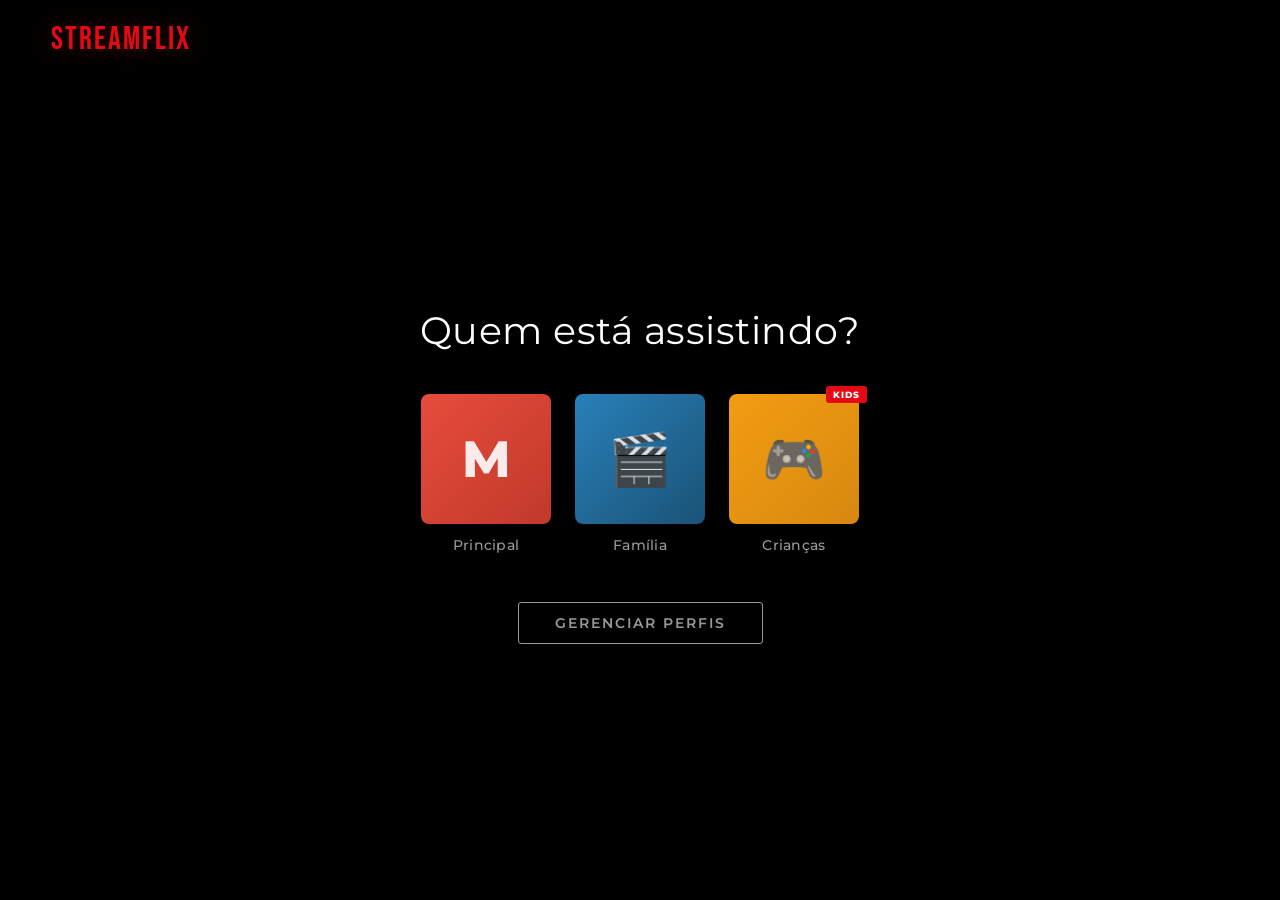
==== index.html @ d0df18c9 "Add files via upload" ====
<!DOCTYPE html>
<html lang="pt-BR">
<head>
  <meta charset="UTF-8"/>
  <meta name="viewport" content="width=device-width, initial-scale=1.0"/>
  <title>Streamflix — Perfis</title>
  <link href="https://fonts.googleapis.com/css2?family=Bebas+Neue&family=Montserrat:wght@300;400;500;600;700;800&display=swap" rel="stylesheet"/>
  <style>
    :root {
      --red: #E50914;
      --red-dark: #b0060f;
      --black: #000;
      --dark: #141414;
      --card: #1f1f1f;
      --border: #404040;
      --text: #fff;
      --muted: #999;
      --font-display: 'Bebas Neue', sans-serif;
      --font-body: 'Montserrat', sans-serif;
      --t: 0.22s ease;
    }
    *, *::before, *::after { box-sizing: border-box; margin: 0; padding: 0; }
    html { height: 100%; }
    body {
      min-height: 100%; background: var(--black); color: var(--text);
      font-family: var(--font-body); display: flex; flex-direction: column; align-items: stretch;
    }

    /* NAVBAR */
    .navbar {
      padding: 20px 4%;
      background: linear-gradient(to bottom, rgba(0,0,0,0.9), transparent);
      position: fixed; top: 0; left: 0; right: 0; z-index: 50;
      display: flex; align-items: center; justify-content: space-between;
    }
    .logo { font-family: var(--font-display); font-size: 2rem; letter-spacing: 2px; color: var(--red); text-shadow: 0 0 30px rgba(229,9,20,0.4); }
    .back-btn {
      background: none; border: 1px solid #555; color: var(--muted);
      font-family: var(--font-body); font-size: 13px; font-weight: 600;
      padding: 8px 18px; border-radius: 3px; cursor: pointer; letter-spacing: 0.5px;
      display: flex; align-items: center; gap: 6px; transition: all 0.2s;
    }
    .back-btn:hover { border-color: #fff; color: #fff; }
    .back-btn svg { width: 14px; height: 14px; }

    /* SCREENS */
    .screen {
      flex: 1; display: flex; flex-direction: column;
      align-items: center; justify-content: center;
      padding: 110px 20px 60px; min-height: 100vh;
      animation: fadeIn 0.3s ease both;
    }
    .screen.hidden { display: none; }
    @keyframes fadeIn { from { opacity:0; transform:translateY(10px); } to { opacity:1; transform:translateY(0); } }

    .screen-title { font-size: clamp(1.6rem, 4vw, 2.4rem); font-weight: 400; letter-spacing: 0.5px; color: var(--text); margin-bottom: 40px; text-align: center; }
    .screen-sub { font-size: 15px; color: var(--muted); margin-top: -28px; margin-bottom: 36px; text-align: center; }

    /* PROFILES GRID */
    .profiles-grid { display: flex; flex-wrap: wrap; gap: 24px; justify-content: center; margin-bottom: 48px; }

    .profile-btn {
      display: flex; flex-direction: column; align-items: center; gap: 12px;
      background: none; border: none; cursor: pointer; position: relative;
      padding: 0; font-family: var(--font-body);
    }
    .avatar-wrap { position: relative; width: 130px; height: 130px; }
    .avatar {
      width: 130px; height: 130px; border-radius: 8px;
      display: flex; align-items: center; justify-content: center;
      font-size: 3.2rem; font-weight: 800; color: rgba(255,255,255,0.9);
      transition: transform var(--t), filter var(--t); position: relative; overflow: hidden; user-select: none;
    }
    .avatar span { transition: transform var(--t); pointer-events: none; }
    .avatar svg { width: 52px; height: 52px; color: rgba(255,255,255,0.7); }

    .avatar-ring { position: absolute; inset: -3px; border-radius: 10px; border: 3px solid transparent; transition: border-color var(--t); pointer-events: none; }
    .profile-btn:hover .avatar-ring { border-color: var(--text); }
    .profile-btn:hover .avatar { transform: scale(1.05); border-radius: 4px; }

    .profile-name { font-size: 14px; font-weight: 500; color: var(--muted); letter-spacing: 0.3px; transition: color var(--t); text-align: center; }
    .profile-btn:hover .profile-name { color: var(--text); }

    .kids-badge { position: absolute; top: -8px; right: -8px; background: var(--red); color: #fff; font-size: 9px; font-weight: 800; letter-spacing: 1px; padding: 3px 7px; border-radius: 3px; z-index: 2; }

    .add-avatar { background: transparent !important; border: 3px solid var(--border) !important; }
    .add-avatar svg { width: 42px; height: 42px; color: var(--border); transition: color var(--t); }
    .add-btn:hover .add-avatar { background: rgba(255,255,255,0.05) !important; border-color: #aaa !important; }
    .add-btn:hover .add-avatar svg { color: #ccc; }

    /* EDIT OVERLAY (manage mode) */
    .editable .avatar-wrap { cursor: pointer; }
    .edit-overlay { position: absolute; inset: 0; background: rgba(0,0,0,0.65); border-radius: 8px; display: flex; align-items: center; justify-content: center; opacity: 0; transition: opacity var(--t); }
    .edit-overlay svg { width: 34px; height: 34px; color: #fff; }
    .editable:hover .edit-overlay { opacity: 1; }
    .editable:hover .avatar { transform: none; border-radius: 8px; }

    /* MANAGE BTN */
    .btn-manage { background: none; border: 1px solid var(--muted); color: var(--muted); font-family: var(--font-body); font-size: 14px; font-weight: 600; padding: 11px 36px; letter-spacing: 2px; text-transform: uppercase; cursor: pointer; border-radius: 3px; transition: all var(--t); }
    .btn-manage:hover { border-color: var(--text); color: var(--text); background: rgba(255,255,255,0.05); }

    /* EDIT LAYOUT */
    .edit-layout { display: flex; gap: 48px; align-items: flex-start; max-width: 780px; width: 100%; padding: 0 4%; }
    .edit-layout.centered { align-items: center; }

    .edit-avatar-col { display: flex; flex-direction: column; align-items: center; gap: 20px; flex-shrink: 0; }
    .edit-avatar-wrap-lg { display: flex; flex-direction: column; align-items: center; gap: 10px; }
    .edit-avatar-wrap-lg .avatar { width: 130px; height: 130px; border-radius: 10px; font-size: 3.2rem; }
    .new-avatar { background: #2a2a2a !important; border: 3px dashed #555 !important; }

    .change-avatar-btn { background: none; border: 1px solid var(--border); color: var(--muted); font-family: var(--font-body); font-size: 12px; padding: 6px 16px; cursor: pointer; border-radius: 3px; transition: all var(--t); letter-spacing: 0.5px; }
    .change-avatar-btn:hover { border-color: #aaa; color: #fff; }

    /* AVATAR PICKER */
    .avatar-picker { width: 100%; }
    .picker-label { font-size: 12px; color: var(--muted); margin-bottom: 10px; letter-spacing: 0.5px; text-align: center; }
    .avatar-options { display: grid; grid-template-columns: repeat(3, 1fr); gap: 8px; max-width: 200px; margin: 0 auto; }
    .av-opt { width: 56px; height: 56px; border-radius: 6px; border: 3px solid transparent; cursor: pointer; display: flex; align-items: center; justify-content: center; font-size: 1.5rem; transition: transform var(--t), border-color var(--t); }
    .av-opt:hover { transform: scale(1.1); }
    .av-opt.active { border-color: var(--text); transform: scale(1.08); }

    /* FORM */
    .edit-form-col { flex: 1; display: flex; flex-direction: column; gap: 20px; min-width: 260px; }
    .form-group { display: flex; flex-direction: column; gap: 7px; }
    .form-group label { font-size: 13px; font-weight: 600; color: var(--muted); letter-spacing: 0.3px; }
    .form-input { background: #333; border: 1px solid var(--border); color: var(--text); font-family: var(--font-body); font-size: 15px; padding: 11px 14px; border-radius: 3px; outline: none; transition: border-color var(--t); width: 100%; }
    .form-input:focus { border-color: #aaa; }
    .form-select { cursor: pointer; }
    .form-select option { background: #1f1f1f; }
    .form-hint { font-size: 12px; color: #666; margin-top: 2px; }

    /* TOGGLE */
    .toggle-group { flex-direction: row; align-items: center; justify-content: space-between; background: #1f1f1f; border: 1px solid var(--border); border-radius: 4px; padding: 14px 16px; }
    .toggle { width: 48px; height: 26px; border-radius: 13px; background: #555; border: none; cursor: pointer; position: relative; flex-shrink: 0; transition: background 0.3s; }
    .toggle.on { background: var(--red); }
    .toggle-knob { position: absolute; top: 3px; left: 3px; width: 20px; height: 20px; background: #fff; border-radius: 50%; transition: left 0.25s ease; box-shadow: 0 1px 4px rgba(0,0,0,0.4); }
    .toggle.on .toggle-knob { left: 25px; }

    /* FORM ACTIONS */
    .form-actions { display: flex; flex-wrap: wrap; gap: 10px; padding-top: 8px; }
    .btn-save { background: var(--text); color: var(--black); border: none; font-family: var(--font-body); font-size: 14px; font-weight: 700; padding: 12px 28px; border-radius: 3px; cursor: pointer; letter-spacing: 0.5px; transition: all var(--t); }
    .btn-save:hover { background: #ddd; }
    .btn-cancel { background: none; border: 1px solid var(--border); color: var(--muted); font-family: var(--font-body); font-size: 14px; font-weight: 600; padding: 12px 24px; border-radius: 3px; cursor: pointer; transition: all var(--t); }
    .btn-cancel:hover { border-color: #aaa; color: var(--text); }
    .btn-delete { background: none; border: 1px solid #c0392b; color: #e74c3c; font-family: var(--font-body); font-size: 13px; font-weight: 600; padding: 12px 20px; border-radius: 3px; cursor: pointer; transition: all var(--t); margin-left: auto; }
    .btn-delete:hover { background: rgba(231,76,60,0.1); }

    /* TOAST */
    .toast { position: fixed; bottom: 32px; left: 50%; transform: translateX(-50%) translateY(20px); background: #222; border: 1px solid #444; color: #fff; font-size: 14px; font-weight: 500; padding: 14px 28px; border-radius: 6px; box-shadow: 0 8px 30px rgba(0,0,0,0.6); opacity: 0; pointer-events: none; transition: opacity 0.3s ease, transform 0.3s ease; z-index: 100; white-space: nowrap; }
    .toast.show { opacity: 1; transform: translateX(-50%) translateY(0); }

    @media (max-width: 680px) {
      .edit-layout { flex-direction: column; align-items: center; gap: 30px; }
      .edit-form-col { width: 100%; max-width: 400px; }
      .avatar-wrap, .avatar { width: 100px; height: 100px; }
      .profiles-grid { gap: 14px; }
      .form-actions { justify-content: center; }
      .btn-delete { margin-left: 0; }
    }
    @media (max-width: 420px) {
      .avatar-wrap, .avatar { width: 80px; height: 80px; }
      .avatar { font-size: 2.2rem; }
      .profile-name { font-size: 12px; }
    }
  </style>
</head>
<body>

<nav class="navbar">
  <div class="logo">STREAMFLIX</div>
  <button class="back-btn" id="navBackBtn" onclick="window.location.href='catalogo.html'" style="display:none">
    <svg viewBox="0 0 24 24" fill="none" stroke="currentColor" stroke-width="2"><polyline points="15,18 9,12 15,6"/></svg>
    Voltar ao catálogo
  </button>
</nav>

<!-- TELA 1: QUEM ESTÁ ASSISTINDO -->
<main class="screen" id="screen-who">
  <h1 class="screen-title">Quem está assistindo?</h1>
  <div class="profiles-grid" id="grid-who"></div>
  <button class="btn-manage" id="btn-manage">Gerenciar perfis</button>
</main>

<!-- TELA 2: GERENCIAR PERFIS -->
<main class="screen hidden" id="screen-manage">
  <h1 class="screen-title">Gerenciar perfis</h1>
  <div class="profiles-grid" id="grid-manage"></div>
  <button class="btn-manage" id="btn-back-who">← Quem está assistindo?</button>
</main>

<!-- TELA 3: EDITAR PERFIL -->
<main class="screen hidden" id="screen-edit">
  <h1 class="screen-title">Editar perfil</h1>
  <div class="edit-layout">
    <div class="edit-avatar-col">
      <div class="edit-avatar-wrap-lg">
        <div class="avatar" id="editAvatar" style="width:130px;height:130px;border-radius:10px;font-size:3.2rem"><span>M</span></div>
        <button class="change-avatar-btn" id="togglePickerEdit">Alterar ícone</button>
      </div>
      <div class="avatar-picker" id="pickerEdit">
        <p class="picker-label">Escolha um ícone</p>
        <div class="avatar-options" id="editAvatarOptions"></div>
      </div>
    </div>
    <div class="edit-form-col">
      <div class="form-group">
        <label>Nome</label>
        <input type="text" class="form-input" id="editName" maxlength="50"/>
      </div>
      <div class="form-group">
        <label>Idioma</label>
        <select class="form-input form-select" id="editLanguage">
          <option>Português</option><option>English</option><option>Español</option>
        </select>
      </div>
      <div class="form-group">
        <label>Classificação máxima</label>
        <select class="form-input form-select" id="editRating">
          <option>Todas</option><option>18+</option><option>16+</option><option>14+</option><option>12+</option><option>L — Livre</option>
        </select>
      </div>
      <div class="form-group toggle-group">
        <div><label>Perfil infantil</label><p class="form-hint">Acesso restrito a conteúdo infantil</p></div>
        <button class="toggle" id="kidsToggle"><span class="toggle-knob"></span></button>
      </div>
      <div class="form-actions">
        <button class="btn-save" id="btn-save-edit">Salvar</button>
        <button class="btn-cancel" id="btn-cancel-edit">Cancelar</button>
        <button class="btn-delete" id="btn-delete-edit">Excluir perfil</button>
      </div>
    </div>
  </div>
</main>

<!-- TELA 4: CRIAR PERFIL -->
<main class="screen hidden" id="screen-create">
  <h1 class="screen-title">Adicionar perfil</h1>
  <p class="screen-sub">Adicione um perfil para outra pessoa que usa sua conta.</p>
  <div class="edit-layout centered">
    <div class="edit-avatar-col">
      <div class="edit-avatar-wrap-lg">
        <div class="avatar new-avatar" id="newAvatar" style="width:130px;height:130px;border-radius:10px">
          <svg viewBox="0 0 24 24" fill="none" stroke="currentColor" stroke-width="1.5"><path d="M20 21v-2a4 4 0 00-4-4H8a4 4 0 00-4 4v2"/><circle cx="12" cy="7" r="4"/></svg>
        </div>
        <button class="change-avatar-btn" id="togglePickerCreate">Escolher ícone</button>
      </div>
      <div class="avatar-picker" id="pickerCreate">
        <p class="picker-label">Escolha um ícone</p>
        <div class="avatar-options" id="createAvatarOptions"></div>
      </div>
    </div>
    <div class="edit-form-col">
      <div class="form-group">
        <label>Nome</label>
        <input type="text" class="form-input" id="newName" placeholder="Nome do perfil" maxlength="50"/>
      </div>
      <div class="form-group toggle-group">
        <div><label>Perfil infantil</label><p class="form-hint">Acesso restrito a conteúdo infantil</p></div>
        <button class="toggle" id="kidsToggleCreate"><span class="toggle-knob"></span></button>
      </div>
      <div class="form-actions">
        <button class="btn-save" id="btn-save-create">Continuar</button>
        <button class="btn-cancel" id="btn-cancel-create">Cancelar</button>
      </div>
    </div>
  </div>
</main>

<div class="toast" id="toast"></div>

<script>
/* ============================
   AVATAR OPTIONS
============================ */
const AVATARS = [
  { icon:'M',  bg:['#e74c3c','#c0392b'] },
  { icon:'🎬', bg:['#9b59b6','#7d3c98'] },
  { icon:'🎵', bg:['#1abc9c','#16a085'] },
  { icon:'🍿', bg:['#e67e22','#ca6f1e'] },
  { icon:'⚽', bg:['#2980b9','#1a5276'] },
  { icon:'🎮', bg:['#c0392b','#922b21'] },
  { icon:'😊', bg:['#f39c12','#d68910'] },
  { icon:'🌙', bg:['#8e44ad','#6c3483'] },
  { icon:'🦁', bg:['#d35400','#a04000'] },
];

function buildPicker(containerId, onSelect) {
  const container = document.getElementById(containerId);
  container.innerHTML = '';
  AVATARS.forEach((av, i) => {
    const btn = document.createElement('button');
    btn.className = 'av-opt';
    btn.dataset.index = i;
    btn.style.background = `linear-gradient(135deg,${av.bg[0]},${av.bg[1]})`;
    btn.innerHTML = `<span>${av.icon}</span>`;
    btn.addEventListener('click', () => {
      container.querySelectorAll('.av-opt').forEach(b => b.classList.remove('active'));
      btn.classList.add('active');
      onSelect(av);
    });
    container.appendChild(btn);
  });
}

/* ============================
   STATE
============================ */
// Compatível com o formato salvo pelo catalogo.html:
// cada perfil tem { id, name, icon, bg:[cor1,cor2], kids }
function loadProfiles() {
  const raw = localStorage.getItem('sf_profiles');
  if (raw) {
    const parsed = JSON.parse(raw);
    // Migrar formato antigo (sem id) se necessário
    return parsed.map((p, i) => ({
      id:   p.id   || ('p' + (Date.now() + i)),
      name: p.name || 'Perfil',
      icon: p.icon || (p.name ? p.name[0].toUpperCase() : 'P'),
      bg:   p.bg   || ['#e74c3c','#c0392b'],
      kids: p.kids || false,
    }));
  }
  return [
    { id:'p1', name:'Principal', icon:'M',  bg:['#e74c3c','#c0392b'], kids:false },
    { id:'p2', name:'Família',   icon:'🎬', bg:['#2980b9','#1a5276'], kids:false },
    { id:'p3', name:'Crianças',  icon:'🎮', bg:['#f39c12','#d68910'], kids:true  },
  ];
}

function saveProfiles(list) { localStorage.setItem('sf_profiles', JSON.stringify(list)); }

function getActiveProfileId() { return localStorage.getItem('sf_activeProfileId'); }
function setActiveProfileId(id) { localStorage.setItem('sf_activeProfileId', id); }

let profiles = loadProfiles();
let editingId = null;
let newProfileDraft = { icon:'😊', bg:['#f39c12','#d68910'], kids:false };

/* ============================
   SCREEN NAV
============================ */
function showScreen(id) {
  document.querySelectorAll('.screen').forEach(s => s.classList.add('hidden'));
  const el = document.getElementById(id);
  el.classList.remove('hidden');

  // Mostra botão de voltar ao catálogo em qualquer tela que não seja "quem está assistindo?"
  document.getElementById('navBackBtn').style.display = (id === 'screen-who') ? 'none' : 'flex';

  if (id === 'screen-manage') renderManageProfiles();
  if (id === 'screen-who')    renderWhoProfiles();
}

function showToast(msg) {
  const t = document.getElementById('toast');
  t.textContent = msg; t.classList.add('show');
  setTimeout(() => t.classList.remove('show'), 2500);
}

/* ============================
   HELPERS
============================ */
function avatarBg(p) { return `linear-gradient(135deg,${p.bg[0]},${p.bg[1]})`; }

/* ============================
   TELA 1 — QUEM ESTÁ ASSISTINDO
============================ */
function renderWhoProfiles() {
  const grid = document.getElementById('grid-who');
  grid.innerHTML = '';
  profiles.forEach(p => {
    const btn = document.createElement('button');
    btn.className = 'profile-btn';
    btn.innerHTML = `
      <div class="avatar-wrap">
        <div class="avatar" style="background:${avatarBg(p)};width:130px;height:130px;border-radius:8px">
          <span>${p.icon}</span>
        </div>
        <div class="avatar-ring"></div>
        ${p.kids ? '<span class="kids-badge">KIDS</span>' : ''}
      </div>
      <span class="profile-name">${p.name}</span>`;
    btn.addEventListener('click', () => {
      setActiveProfileId(p.id);
      window.location.href = 'catalogo.html';
    });
    grid.appendChild(btn);
  });
}

/* ============================
   TELA 2 — GERENCIAR PERFIS
============================ */
function renderManageProfiles() {
  const grid = document.getElementById('grid-manage');
  grid.innerHTML = '';
  profiles.forEach(p => {
    const btn = document.createElement('button');
    btn.className = 'profile-btn editable';
    btn.innerHTML = `
      <div class="avatar-wrap">
        <div class="avatar" style="background:${avatarBg(p)};width:130px;height:130px;border-radius:8px">
          <span>${p.icon}</span>
        </div>
        <div class="avatar-ring"></div>
        <div class="edit-overlay">
          <svg viewBox="0 0 24 24" fill="none" stroke="currentColor" stroke-width="2"><path d="M11 4H4a2 2 0 00-2 2v14a2 2 0 002 2h14a2 2 0 002-2v-7"/><path d="M18.5 2.5a2.121 2.121 0 013 3L12 15l-4 1 1-4 9.5-9.5z"/></svg>
        </div>
        ${p.kids ? '<span class="kids-badge">KIDS</span>' : ''}
      </div>
      <span class="profile-name">${p.name}</span>`;
    btn.addEventListener('click', () => openEditScreen(p.id));
    grid.appendChild(btn);
  });

  // Botão Adicionar
  if (profiles.length < 5) {
    const addBtn = document.createElement('button');
    addBtn.className = 'profile-btn add-btn';
    addBtn.innerHTML = `
      <div class="avatar-wrap">
        <div class="avatar add-avatar" style="width:130px;height:130px;border-radius:8px">
          <svg viewBox="0 0 24 24" fill="none" stroke="currentColor" stroke-width="2"><line x1="12" y1="5" x2="12" y2="19"/><line x1="5" y1="12" x2="19" y2="12"/></svg>
        </div>
        <div class="avatar-ring"></div>
      </div>
      <span class="profile-name">Adicionar perfil</span>`;
    addBtn.addEventListener('click', openCreateScreen);
    grid.appendChild(addBtn);
  }
}

/* ============================
   TELA 3 — EDITAR PERFIL
============================ */
function openEditScreen(profileId) {
  editingId = profileId;
  const p = profiles.find(x => x.id === profileId);
  if (!p) return;

  const av = document.getElementById('editAvatar');
  av.style.background = avatarBg(p);
  av.innerHTML = `<span>${p.icon}</span>`;
  document.getElementById('editName').value = p.name;
  document.getElementById('kidsToggle').classList.toggle('on', p.kids);
  document.getElementById('editAvatarOptions').querySelectorAll('.av-opt').forEach(b => b.classList.remove('active'));
  showScreen('screen-edit');
}

buildPicker('editAvatarOptions', (av) => {
  const el = document.getElementById('editAvatar');
  el.innerHTML = `<span>${av.icon}</span>`;
  el.style.background = `linear-gradient(135deg,${av.bg[0]},${av.bg[1]})`;
  const idx = profiles.findIndex(p => p.id === editingId);
  if (idx >= 0) { profiles[idx].icon = av.icon; profiles[idx].bg = av.bg; }
});

document.getElementById('kidsToggle').addEventListener('click', function() { this.classList.toggle('on'); });

document.getElementById('btn-save-edit').addEventListener('click', () => {
  const name = document.getElementById('editName').value.trim();
  if (!name) { showToast('Digite um nome'); return; }
  const idx = profiles.findIndex(p => p.id === editingId);
  if (idx < 0) return;
  profiles[idx].name = name;
  profiles[idx].kids = document.getElementById('kidsToggle').classList.contains('on');
  saveProfiles(profiles);
  showToast('Perfil atualizado!');
  showScreen('screen-manage');
});

document.getElementById('btn-delete-edit').addEventListener('click', () => {
  if (profiles.length <= 1) { showToast('É necessário pelo menos um perfil'); return; }
  const idx = profiles.findIndex(p => p.id === editingId);
  if (idx < 0) return;
  const name = profiles[idx].name;
  // Se era o perfil ativo, remover
  if (getActiveProfileId() === editingId) setActiveProfileId(null);
  profiles.splice(idx, 1);
  editingId = null;
  saveProfiles(profiles);
  showToast(`Perfil "${name}" excluído`);
  showScreen('screen-manage');
});

document.getElementById('btn-cancel-edit').addEventListener('click', () => showScreen('screen-manage'));

/* ============================
   TELA 4 — CRIAR PERFIL
============================ */
function openCreateScreen() {
  newProfileDraft = { icon:'😊', bg:['#f39c12','#d68910'], kids:false };
  document.getElementById('newName').value = '';
  const prev = document.getElementById('newAvatar');
  prev.innerHTML = `<svg viewBox="0 0 24 24" fill="none" stroke="currentColor" stroke-width="1.5"><path d="M20 21v-2a4 4 0 00-4-4H8a4 4 0 00-4 4v2"/><circle cx="12" cy="7" r="4"/></svg>`;
  prev.style.background = '';
  prev.className = 'avatar new-avatar';
  prev.style.width='130px'; prev.style.height='130px'; prev.style.borderRadius='10px';
  document.getElementById('kidsToggleCreate').classList.remove('on');
  document.getElementById('createAvatarOptions').querySelectorAll('.av-opt').forEach(b => b.classList.remove('active'));
  showScreen('screen-create');
}

buildPicker('createAvatarOptions', (av) => {
  newProfileDraft.icon = av.icon;
  newProfileDraft.bg   = av.bg;
  const prev = document.getElementById('newAvatar');
  prev.innerHTML = `<span>${av.icon}</span>`;
  prev.style.background = `linear-gradient(135deg,${av.bg[0]},${av.bg[1]})`;
  prev.classList.remove('new-avatar');
});

document.getElementById('kidsToggleCreate').addEventListener('click', function() {
  this.classList.toggle('on');
  newProfileDraft.kids = this.classList.contains('on');
});

document.getElementById('btn-save-create').addEventListener('click', () => {
  const name = document.getElementById('newName').value.trim();
  if (!name) { showToast('Digite um nome'); return; }
  const newP = { id:'p'+Date.now(), name, icon:newProfileDraft.icon, bg:newProfileDraft.bg, kids:newProfileDraft.kids };
  profiles.push(newP);
  saveProfiles(profiles);
  showToast(`Perfil "${name}" criado!`);
  showScreen('screen-manage');
});

document.getElementById('btn-save-create').addEventListener('click', () => {}, { once:false });
document.getElementById('btn-cancel-create').addEventListener('click', () => showScreen('screen-manage'));

/* ============================
   NAV BUTTONS
============================ */
document.getElementById('btn-manage').addEventListener('click', () => showScreen('screen-manage'));
document.getElementById('btn-back-who').addEventListener('click', () => showScreen('screen-who'));

/* ============================
   INIT — verifica query string
   ?manage=true → abre gerenciar
============================ */
(function init() {
  // Garante que perfis estejam salvos com IDs corretos
  saveProfiles(profiles);

  const params = new URLSearchParams(window.location.search);
  if (params.get('manage') === 'true') {
    showScreen('screen-manage');
  } else {
    showScreen('screen-who');
  }
})();
</script>
</body>
</html>
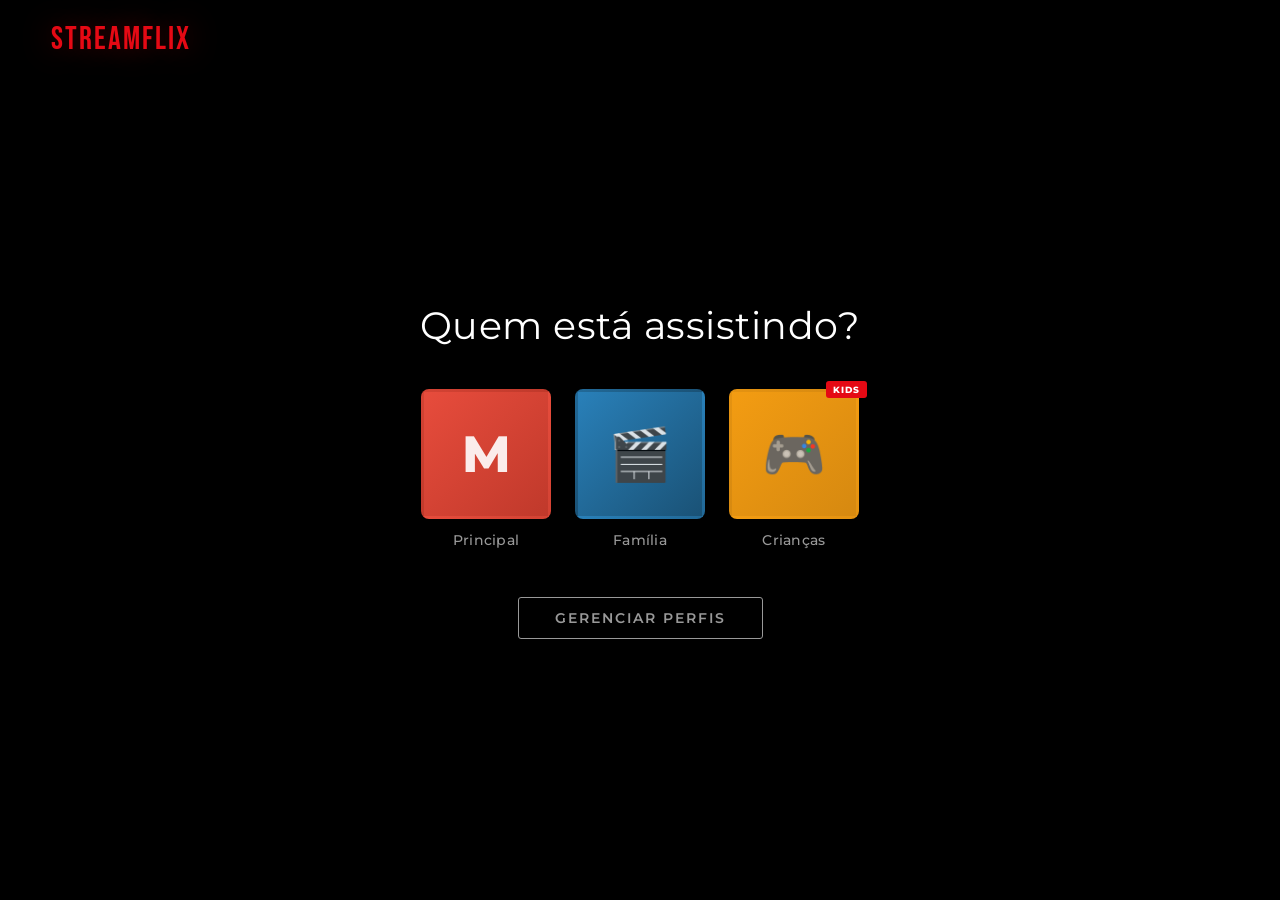
==== commit cc55c721: "Refactor styles by linking to profiles.css Removed inline CSS styles and linked to an external style" ====
--- a/index.html
+++ b/index.html
@@ -5,164 +5,7 @@
   <meta name="viewport" content="width=device-width, initial-scale=1.0"/>
   <title>Streamflix — Perfis</title>
   <link href="https://fonts.googleapis.com/css2?family=Bebas+Neue&family=Montserrat:wght@300;400;500;600;700;800&display=swap" rel="stylesheet"/>
-  <style>
-    :root {
-      --red: #E50914;
-      --red-dark: #b0060f;
-      --black: #000;
-      --dark: #141414;
-      --card: #1f1f1f;
-      --border: #404040;
-      --text: #fff;
-      --muted: #999;
-      --font-display: 'Bebas Neue', sans-serif;
-      --font-body: 'Montserrat', sans-serif;
-      --t: 0.22s ease;
-    }
-    *, *::before, *::after { box-sizing: border-box; margin: 0; padding: 0; }
-    html { height: 100%; }
-    body {
-      min-height: 100%; background: var(--black); color: var(--text);
-      font-family: var(--font-body); display: flex; flex-direction: column; align-items: stretch;
-    }
-
-    /* NAVBAR */
-    .navbar {
-      padding: 20px 4%;
-      background: linear-gradient(to bottom, rgba(0,0,0,0.9), transparent);
-      position: fixed; top: 0; left: 0; right: 0; z-index: 50;
-      display: flex; align-items: center; justify-content: space-between;
-    }
-    .logo { font-family: var(--font-display); font-size: 2rem; letter-spacing: 2px; color: var(--red); text-shadow: 0 0 30px rgba(229,9,20,0.4); }
-    .back-btn {
-      background: none; border: 1px solid #555; color: var(--muted);
-      font-family: var(--font-body); font-size: 13px; font-weight: 600;
-      padding: 8px 18px; border-radius: 3px; cursor: pointer; letter-spacing: 0.5px;
-      display: flex; align-items: center; gap: 6px; transition: all 0.2s;
-    }
-    .back-btn:hover { border-color: #fff; color: #fff; }
-    .back-btn svg { width: 14px; height: 14px; }
-
-    /* SCREENS */
-    .screen {
-      flex: 1; display: flex; flex-direction: column;
-      align-items: center; justify-content: center;
-      padding: 110px 20px 60px; min-height: 100vh;
-      animation: fadeIn 0.3s ease both;
-    }
-    .screen.hidden { display: none; }
-    @keyframes fadeIn { from { opacity:0; transform:translateY(10px); } to { opacity:1; transform:translateY(0); } }
-
-    .screen-title { font-size: clamp(1.6rem, 4vw, 2.4rem); font-weight: 400; letter-spacing: 0.5px; color: var(--text); margin-bottom: 40px; text-align: center; }
-    .screen-sub { font-size: 15px; color: var(--muted); margin-top: -28px; margin-bottom: 36px; text-align: center; }
-
-    /* PROFILES GRID */
-    .profiles-grid { display: flex; flex-wrap: wrap; gap: 24px; justify-content: center; margin-bottom: 48px; }
-
-    .profile-btn {
-      display: flex; flex-direction: column; align-items: center; gap: 12px;
-      background: none; border: none; cursor: pointer; position: relative;
-      padding: 0; font-family: var(--font-body);
-    }
-    .avatar-wrap { position: relative; width: 130px; height: 130px; }
-    .avatar {
-      width: 130px; height: 130px; border-radius: 8px;
-      display: flex; align-items: center; justify-content: center;
-      font-size: 3.2rem; font-weight: 800; color: rgba(255,255,255,0.9);
-      transition: transform var(--t), filter var(--t); position: relative; overflow: hidden; user-select: none;
-    }
-    .avatar span { transition: transform var(--t); pointer-events: none; }
-    .avatar svg { width: 52px; height: 52px; color: rgba(255,255,255,0.7); }
-
-    .avatar-ring { position: absolute; inset: -3px; border-radius: 10px; border: 3px solid transparent; transition: border-color var(--t); pointer-events: none; }
-    .profile-btn:hover .avatar-ring { border-color: var(--text); }
-    .profile-btn:hover .avatar { transform: scale(1.05); border-radius: 4px; }
-
-    .profile-name { font-size: 14px; font-weight: 500; color: var(--muted); letter-spacing: 0.3px; transition: color var(--t); text-align: center; }
-    .profile-btn:hover .profile-name { color: var(--text); }
-
-    .kids-badge { position: absolute; top: -8px; right: -8px; background: var(--red); color: #fff; font-size: 9px; font-weight: 800; letter-spacing: 1px; padding: 3px 7px; border-radius: 3px; z-index: 2; }
-
-    .add-avatar { background: transparent !important; border: 3px solid var(--border) !important; }
-    .add-avatar svg { width: 42px; height: 42px; color: var(--border); transition: color var(--t); }
-    .add-btn:hover .add-avatar { background: rgba(255,255,255,0.05) !important; border-color: #aaa !important; }
-    .add-btn:hover .add-avatar svg { color: #ccc; }
-
-    /* EDIT OVERLAY (manage mode) */
-    .editable .avatar-wrap { cursor: pointer; }
-    .edit-overlay { position: absolute; inset: 0; background: rgba(0,0,0,0.65); border-radius: 8px; display: flex; align-items: center; justify-content: center; opacity: 0; transition: opacity var(--t); }
-    .edit-overlay svg { width: 34px; height: 34px; color: #fff; }
-    .editable:hover .edit-overlay { opacity: 1; }
-    .editable:hover .avatar { transform: none; border-radius: 8px; }
-
-    /* MANAGE BTN */
-    .btn-manage { background: none; border: 1px solid var(--muted); color: var(--muted); font-family: var(--font-body); font-size: 14px; font-weight: 600; padding: 11px 36px; letter-spacing: 2px; text-transform: uppercase; cursor: pointer; border-radius: 3px; transition: all var(--t); }
-    .btn-manage:hover { border-color: var(--text); color: var(--text); background: rgba(255,255,255,0.05); }
-
-    /* EDIT LAYOUT */
-    .edit-layout { display: flex; gap: 48px; align-items: flex-start; max-width: 780px; width: 100%; padding: 0 4%; }
-    .edit-layout.centered { align-items: center; }
-
-    .edit-avatar-col { display: flex; flex-direction: column; align-items: center; gap: 20px; flex-shrink: 0; }
-    .edit-avatar-wrap-lg { display: flex; flex-direction: column; align-items: center; gap: 10px; }
-    .edit-avatar-wrap-lg .avatar { width: 130px; height: 130px; border-radius: 10px; font-size: 3.2rem; }
-    .new-avatar { background: #2a2a2a !important; border: 3px dashed #555 !important; }
-
-    .change-avatar-btn { background: none; border: 1px solid var(--border); color: var(--muted); font-family: var(--font-body); font-size: 12px; padding: 6px 16px; cursor: pointer; border-radius: 3px; transition: all var(--t); letter-spacing: 0.5px; }
-    .change-avatar-btn:hover { border-color: #aaa; color: #fff; }
-
-    /* AVATAR PICKER */
-    .avatar-picker { width: 100%; }
-    .picker-label { font-size: 12px; color: var(--muted); margin-bottom: 10px; letter-spacing: 0.5px; text-align: center; }
-    .avatar-options { display: grid; grid-template-columns: repeat(3, 1fr); gap: 8px; max-width: 200px; margin: 0 auto; }
-    .av-opt { width: 56px; height: 56px; border-radius: 6px; border: 3px solid transparent; cursor: pointer; display: flex; align-items: center; justify-content: center; font-size: 1.5rem; transition: transform var(--t), border-color var(--t); }
-    .av-opt:hover { transform: scale(1.1); }
-    .av-opt.active { border-color: var(--text); transform: scale(1.08); }
-
-    /* FORM */
-    .edit-form-col { flex: 1; display: flex; flex-direction: column; gap: 20px; min-width: 260px; }
-    .form-group { display: flex; flex-direction: column; gap: 7px; }
-    .form-group label { font-size: 13px; font-weight: 600; color: var(--muted); letter-spacing: 0.3px; }
-    .form-input { background: #333; border: 1px solid var(--border); color: var(--text); font-family: var(--font-body); font-size: 15px; padding: 11px 14px; border-radius: 3px; outline: none; transition: border-color var(--t); width: 100%; }
-    .form-input:focus { border-color: #aaa; }
-    .form-select { cursor: pointer; }
-    .form-select option { background: #1f1f1f; }
-    .form-hint { font-size: 12px; color: #666; margin-top: 2px; }
-
-    /* TOGGLE */
-    .toggle-group { flex-direction: row; align-items: center; justify-content: space-between; background: #1f1f1f; border: 1px solid var(--border); border-radius: 4px; padding: 14px 16px; }
-    .toggle { width: 48px; height: 26px; border-radius: 13px; background: #555; border: none; cursor: pointer; position: relative; flex-shrink: 0; transition: background 0.3s; }
-    .toggle.on { background: var(--red); }
-    .toggle-knob { position: absolute; top: 3px; left: 3px; width: 20px; height: 20px; background: #fff; border-radius: 50%; transition: left 0.25s ease; box-shadow: 0 1px 4px rgba(0,0,0,0.4); }
-    .toggle.on .toggle-knob { left: 25px; }
-
-    /* FORM ACTIONS */
-    .form-actions { display: flex; flex-wrap: wrap; gap: 10px; padding-top: 8px; }
-    .btn-save { background: var(--text); color: var(--black); border: none; font-family: var(--font-body); font-size: 14px; font-weight: 700; padding: 12px 28px; border-radius: 3px; cursor: pointer; letter-spacing: 0.5px; transition: all var(--t); }
-    .btn-save:hover { background: #ddd; }
-    .btn-cancel { background: none; border: 1px solid var(--border); color: var(--muted); font-family: var(--font-body); font-size: 14px; font-weight: 600; padding: 12px 24px; border-radius: 3px; cursor: pointer; transition: all var(--t); }
-    .btn-cancel:hover { border-color: #aaa; color: var(--text); }
-    .btn-delete { background: none; border: 1px solid #c0392b; color: #e74c3c; font-family: var(--font-body); font-size: 13px; font-weight: 600; padding: 12px 20px; border-radius: 3px; cursor: pointer; transition: all var(--t); margin-left: auto; }
-    .btn-delete:hover { background: rgba(231,76,60,0.1); }
-
-    /* TOAST */
-    .toast { position: fixed; bottom: 32px; left: 50%; transform: translateX(-50%) translateY(20px); background: #222; border: 1px solid #444; color: #fff; font-size: 14px; font-weight: 500; padding: 14px 28px; border-radius: 6px; box-shadow: 0 8px 30px rgba(0,0,0,0.6); opacity: 0; pointer-events: none; transition: opacity 0.3s ease, transform 0.3s ease; z-index: 100; white-space: nowrap; }
-    .toast.show { opacity: 1; transform: translateX(-50%) translateY(0); }
-
-    @media (max-width: 680px) {
-      .edit-layout { flex-direction: column; align-items: center; gap: 30px; }
-      .edit-form-col { width: 100%; max-width: 400px; }
-      .avatar-wrap, .avatar { width: 100px; height: 100px; }
-      .profiles-grid { gap: 14px; }
-      .form-actions { justify-content: center; }
-      .btn-delete { margin-left: 0; }
-    }
-    @media (max-width: 420px) {
-      .avatar-wrap, .avatar { width: 80px; height: 80px; }
-      .avatar { font-size: 2.2rem; }
-      .profile-name { font-size: 12px; }
-    }
-  </style>
+  <link rel="stylesheet" href="profiles.css"/>
 </head>
 <body>
 
@@ -305,13 +148,10 @@
 /* ============================
    STATE
 ============================ */
-// Compatível com o formato salvo pelo catalogo.html:
-// cada perfil tem { id, name, icon, bg:[cor1,cor2], kids }
 function loadProfiles() {
   const raw = localStorage.getItem('sf_profiles');
   if (raw) {
     const parsed = JSON.parse(raw);
-    // Migrar formato antigo (sem id) se necessário
     return parsed.map((p, i) => ({
       id:   p.id   || ('p' + (Date.now() + i)),
       name: p.name || 'Perfil',
@@ -344,7 +184,6 @@
   const el = document.getElementById(id);
   el.classList.remove('hidden');
 
-  // Mostra botão de voltar ao catálogo em qualquer tela que não seja "quem está assistindo?"
   document.getElementById('navBackBtn').style.display = (id === 'screen-who') ? 'none' : 'flex';
 
   if (id === 'screen-manage') renderManageProfiles();
@@ -413,7 +252,6 @@
     grid.appendChild(btn);
   });
 
-  // Botão Adicionar
   if (profiles.length < 5) {
     const addBtn = document.createElement('button');
     addBtn.className = 'profile-btn add-btn';
@@ -474,7 +312,6 @@
   const idx = profiles.findIndex(p => p.id === editingId);
   if (idx < 0) return;
   const name = profiles[idx].name;
-  // Se era o perfil ativo, remover
   if (getActiveProfileId() === editingId) setActiveProfileId(null);
   profiles.splice(idx, 1);
   editingId = null;
@@ -525,7 +362,6 @@
   showScreen('screen-manage');
 });
 
-document.getElementById('btn-save-create').addEventListener('click', () => {}, { once:false });
 document.getElementById('btn-cancel-create').addEventListener('click', () => showScreen('screen-manage'));
 
 /* ============================
@@ -536,12 +372,9 @@
 
 /* ============================
    INIT — verifica query string
-   ?manage=true → abre gerenciar
 ============================ */
 (function init() {
-  // Garante que perfis estejam salvos com IDs corretos
   saveProfiles(profiles);
-
   const params = new URLSearchParams(window.location.search);
   if (params.get('manage') === 'true') {
     showScreen('screen-manage');
@@ -551,4 +384,4 @@
 })();
 </script>
 </body>
-</html>+</html>
--- a/profiles.css
+++ b/profiles.css
@@ -0,0 +1,494 @@
+/* ================================
+   STREAMFLIX — profiles.css
+   ================================ */
+
+:root {
+  --red:      #E50914;
+  --red-dark: #b0060f;
+  --black:    #000000;
+  --dark:     #141414;
+  --card:     #1f1f1f;
+  --border:   #404040;
+  --text:     #ffffff;
+  --muted:    #999999;
+  --font-display: 'Bebas Neue', sans-serif;
+  --font-body:    'Montserrat', sans-serif;
+  --transition: 0.22s ease;
+}
+
+*, *::before, *::after { box-sizing: border-box; margin: 0; padding: 0; }
+html { height: 100%; }
+body {
+  min-height: 100%;
+  background: var(--black);
+  color: var(--text);
+  font-family: var(--font-body);
+  display: flex;
+  flex-direction: column;
+  align-items: stretch;
+}
+
+/* ================================
+   NAVBAR
+   ================================ */
+.navbar {
+  padding: 20px 4%;
+  background: linear-gradient(to bottom, rgba(0,0,0,0.9), transparent);
+  position: fixed;
+  top: 0; left: 0; right: 0;
+  z-index: 50;
+}
+.logo {
+  font-family: var(--font-display);
+  font-size: 2rem;
+  letter-spacing: 2px;
+  color: var(--red);
+  text-shadow: 0 0 30px rgba(229,9,20,0.4);
+}
+
+/* ================================
+   SCREENS
+   ================================ */
+.screen {
+  flex: 1;
+  display: flex;
+  flex-direction: column;
+  align-items: center;
+  justify-content: center;
+  padding: 100px 20px 60px;
+  min-height: 100vh;
+  animation: fadeIn 0.35s ease both;
+}
+.screen.hidden { display: none; }
+.screen.screen-enter { animation: fadeIn 0.3s ease both; }
+
+@keyframes fadeIn {
+  from { opacity: 0; transform: translateY(10px); }
+  to   { opacity: 1; transform: translateY(0); }
+}
+
+/* ================================
+   TITLES
+   ================================ */
+.screen-title {
+  font-size: clamp(1.6rem, 4vw, 2.4rem);
+  font-weight: 400;
+  letter-spacing: 0.5px;
+  color: var(--text);
+  margin-bottom: 40px;
+  text-align: center;
+}
+.screen-sub {
+  font-size: 15px;
+  color: var(--muted);
+  margin-top: -28px;
+  margin-bottom: 36px;
+  text-align: center;
+}
+
+/* ================================
+   PROFILES GRID
+   ================================ */
+.profiles-grid {
+  display: flex;
+  flex-wrap: wrap;
+  gap: 24px;
+  justify-content: center;
+  margin-bottom: 48px;
+}
+
+/* ================================
+   PROFILE BUTTON
+   FIX: position relative adicionado para
+   que kids-badge (position:absolute) se
+   posicione corretamente dentro do botão.
+   ================================ */
+.profile-btn {
+  display: flex;
+  flex-direction: column;
+  align-items: center;
+  gap: 12px;
+  background: none;
+  border: none;
+  cursor: pointer;
+  position: relative; /* ← FIX: era inexistente */
+  padding: 0;
+  font-family: var(--font-body);
+}
+
+/* Avatar wrap (holds avatar + ring) */
+.avatar-wrap {
+  position: relative;
+  width: 130px;
+  height: 130px;
+}
+
+/* The avatar circle */
+.avatar {
+  width: 130px;
+  height: 130px;
+  border-radius: 8px;
+  display: flex;
+  align-items: center;
+  justify-content: center;
+  font-size: 3.2rem;
+  font-weight: 800;
+  color: rgba(255,255,255,0.9);
+  transition: transform var(--transition), filter var(--transition), border-radius var(--transition);
+  border: 3px solid transparent;
+  position: relative;
+  overflow: hidden;
+}
+.avatar.large {
+  width: 130px;
+  height: 130px;
+  border-radius: 10px;
+}
+.avatar span { transition: transform var(--transition); pointer-events: none; }
+.avatar svg { width: 52px; height: 52px; color: rgba(255,255,255,0.7); }
+
+/* Hover ring */
+.avatar-ring {
+  position: absolute;
+  inset: -3px;
+  border-radius: 10px;
+  border: 3px solid transparent;
+  transition: border-color var(--transition);
+  pointer-events: none;
+}
+.profile-btn:hover .avatar-ring,
+.profile-btn.selected .avatar-ring {
+  border-color: var(--text);
+}
+.profile-btn:hover .avatar { transform: scale(1.05); border-radius: 4px; }
+.profile-btn.selected .avatar { filter: brightness(0.5); }
+
+/* Profile name */
+.profile-name {
+  font-size: 14px;
+  font-weight: 500;
+  color: var(--muted);
+  letter-spacing: 0.3px;
+  transition: color var(--transition);
+  text-align: center;
+}
+.profile-btn:hover .profile-name { color: var(--text); }
+
+/* Kids badge */
+.kids-badge {
+  position: absolute;
+  top: -8px;
+  right: -8px;
+  background: var(--red);
+  color: #fff;
+  font-size: 9px;
+  font-weight: 800;
+  letter-spacing: 1px;
+  padding: 3px 7px;
+  border-radius: 3px;
+}
+
+/* Add avatar */
+.add-avatar {
+  background: transparent;
+  border: 3px solid var(--border);
+}
+.add-avatar svg { width: 42px; height: 42px; color: var(--border); }
+.add-btn:hover .add-avatar {
+  background: rgba(255,255,255,0.05);
+  border-color: #aaa;
+}
+.add-btn:hover .add-avatar svg { color: #ccc; }
+
+/* Edit overlay */
+.editable .avatar-wrap { cursor: pointer; }
+.edit-overlay {
+  position: absolute;
+  inset: 0;
+  background: rgba(0,0,0,0.65);
+  border-radius: 8px;
+  display: flex;
+  align-items: center;
+  justify-content: center;
+  opacity: 0;
+  transition: opacity var(--transition);
+}
+.edit-overlay svg { width: 34px; height: 34px; color: #fff; }
+.editable:hover .edit-overlay { opacity: 1; }
+.editable:hover .avatar { transform: none; border-radius: 8px; }
+
+/* ================================
+   MANAGE BUTTON
+   ================================ */
+.btn-manage {
+  background: none;
+  border: 1px solid var(--muted);
+  color: var(--muted);
+  font-family: var(--font-body);
+  font-size: 14px;
+  font-weight: 600;
+  padding: 11px 36px;
+  letter-spacing: 2px;
+  text-transform: uppercase;
+  cursor: pointer;
+  border-radius: 3px;
+  transition: all var(--transition);
+}
+.btn-manage:hover {
+  border-color: var(--text);
+  color: var(--text);
+  background: rgba(255,255,255,0.05);
+}
+
+/* ================================
+   EDIT LAYOUT
+   ================================ */
+.edit-layout {
+  display: flex;
+  gap: 48px;
+  align-items: flex-start;
+  max-width: 780px;
+  width: 100%;
+  padding: 0 4%;
+}
+.edit-layout.centered { align-items: center; }
+
+.edit-avatar-col {
+  display: flex;
+  flex-direction: column;
+  align-items: center;
+  gap: 20px;
+  flex-shrink: 0;
+}
+.edit-avatar-wrap {
+  display: flex;
+  flex-direction: column;
+  align-items: center;
+  gap: 10px;
+}
+.edit-avatar-wrap .avatar {
+  width: 130px; height: 130px;
+  border-radius: 10px;
+  font-size: 3.2rem;
+}
+.new-avatar {
+  background: #2a2a2a !important;
+  border: 3px dashed #555;
+}
+.change-avatar-btn {
+  background: none;
+  border: 1px solid var(--border);
+  color: var(--muted);
+  font-family: var(--font-body);
+  font-size: 12px;
+  padding: 6px 16px;
+  cursor: pointer;
+  border-radius: 3px;
+  transition: all var(--transition);
+  letter-spacing: 0.5px;
+}
+.change-avatar-btn:hover { border-color: #aaa; color: #fff; }
+
+/* Avatar picker */
+.avatar-picker {
+  width: 100%;
+}
+.picker-label {
+  font-size: 12px;
+  color: var(--muted);
+  margin-bottom: 10px;
+  letter-spacing: 0.5px;
+  text-align: center;
+}
+.avatar-options {
+  display: grid;
+  grid-template-columns: repeat(3, 1fr);
+  gap: 8px;
+  max-width: 200px;
+}
+.av-opt {
+  width: 56px; height: 56px;
+  border-radius: 6px;
+  border: 3px solid transparent;
+  cursor: pointer;
+  display: flex;
+  align-items: center;
+  justify-content: center;
+  font-size: 1.5rem;
+  transition: transform var(--transition), border-color var(--transition);
+}
+.av-opt:hover { transform: scale(1.1); }
+.av-opt.active { border-color: var(--text); transform: scale(1.08); }
+
+/* ================================
+   EDIT FORM
+   ================================ */
+.edit-form-col {
+  flex: 1;
+  display: flex;
+  flex-direction: column;
+  gap: 20px;
+  min-width: 260px;
+}
+.form-group {
+  display: flex;
+  flex-direction: column;
+  gap: 7px;
+}
+.form-group label {
+  font-size: 13px;
+  font-weight: 600;
+  color: var(--muted);
+  letter-spacing: 0.3px;
+}
+.form-input {
+  background: #333;
+  border: 1px solid var(--border);
+  color: var(--text);
+  font-family: var(--font-body);
+  font-size: 15px;
+  padding: 11px 14px;
+  border-radius: 3px;
+  outline: none;
+  transition: border-color var(--transition);
+  width: 100%;
+}
+.form-input:focus { border-color: #aaa; }
+.form-select { cursor: pointer; }
+.form-select option { background: #1f1f1f; }
+.form-hint {
+  font-size: 12px;
+  color: #666;
+  margin-top: 2px;
+}
+
+/* Toggle */
+.toggle-group {
+  flex-direction: row;
+  align-items: center;
+  justify-content: space-between;
+  background: #1f1f1f;
+  border: 1px solid var(--border);
+  border-radius: 4px;
+  padding: 14px 16px;
+}
+.toggle {
+  width: 48px; height: 26px;
+  border-radius: 13px;
+  background: #555;
+  border: none;
+  cursor: pointer;
+  position: relative;
+  flex-shrink: 0;
+  transition: background 0.3s;
+}
+.toggle.on { background: var(--red); }
+.toggle-knob {
+  position: absolute;
+  top: 3px; left: 3px;
+  width: 20px; height: 20px;
+  background: #fff;
+  border-radius: 50%;
+  transition: left 0.25s ease;
+  box-shadow: 0 1px 4px rgba(0,0,0,0.4);
+}
+.toggle.on .toggle-knob { left: 25px; }
+
+/* Form actions */
+.form-actions {
+  display: flex;
+  flex-wrap: wrap;
+  gap: 10px;
+  padding-top: 8px;
+}
+.btn-save {
+  background: var(--text);
+  color: var(--black);
+  border: none;
+  font-family: var(--font-body);
+  font-size: 14px;
+  font-weight: 700;
+  padding: 12px 28px;
+  border-radius: 3px;
+  cursor: pointer;
+  letter-spacing: 0.5px;
+  transition: all var(--transition);
+}
+.btn-save:hover { background: #ddd; }
+.btn-cancel {
+  background: none;
+  border: 1px solid var(--border);
+  color: var(--muted);
+  font-family: var(--font-body);
+  font-size: 14px;
+  font-weight: 600;
+  padding: 12px 24px;
+  border-radius: 3px;
+  cursor: pointer;
+  transition: all var(--transition);
+}
+.btn-cancel:hover { border-color: #aaa; color: var(--text); }
+.btn-delete {
+  background: none;
+  border: 1px solid #c0392b;
+  color: #e74c3c;
+  font-family: var(--font-body);
+  font-size: 13px;
+  font-weight: 600;
+  padding: 12px 20px;
+  border-radius: 3px;
+  cursor: pointer;
+  transition: all var(--transition);
+  margin-left: auto;
+}
+.btn-delete:hover { background: rgba(231,76,60,0.1); }
+
+/* ================================
+   TOAST
+   ================================ */
+.toast {
+  position: fixed;
+  bottom: 32px;
+  left: 50%;
+  transform: translateX(-50%) translateY(20px);
+  background: #222;
+  border: 1px solid #444;
+  color: #fff;
+  font-size: 14px;
+  font-weight: 500;
+  padding: 14px 28px;
+  border-radius: 6px;
+  box-shadow: 0 8px 30px rgba(0,0,0,0.6);
+  opacity: 0;
+  pointer-events: none;
+  transition: opacity 0.3s ease, transform 0.3s ease;
+  z-index: 100;
+  white-space: nowrap;
+}
+.toast.show {
+  opacity: 1;
+  transform: translateX(-50%) translateY(0);
+}
+
+/* ================================
+   RESPONSIVE
+   ================================ */
+@media (max-width: 680px) {
+  .edit-layout {
+    flex-direction: column;
+    align-items: center;
+    gap: 30px;
+  }
+  .edit-form-col { width: 100%; max-width: 400px; }
+  .avatar-wrap, .avatar { width: 100px; height: 100px; }
+  .profiles-grid { gap: 14px; }
+  .screen-title { font-size: 1.4rem; }
+  .form-actions { justify-content: center; }
+  .btn-delete { margin-left: 0; }
+}
+
+@media (max-width: 420px) {
+  .avatar-wrap, .avatar { width: 80px; height: 80px; }
+  .avatar { font-size: 2.2rem; }
+  .profile-name { font-size: 12px; }
+}
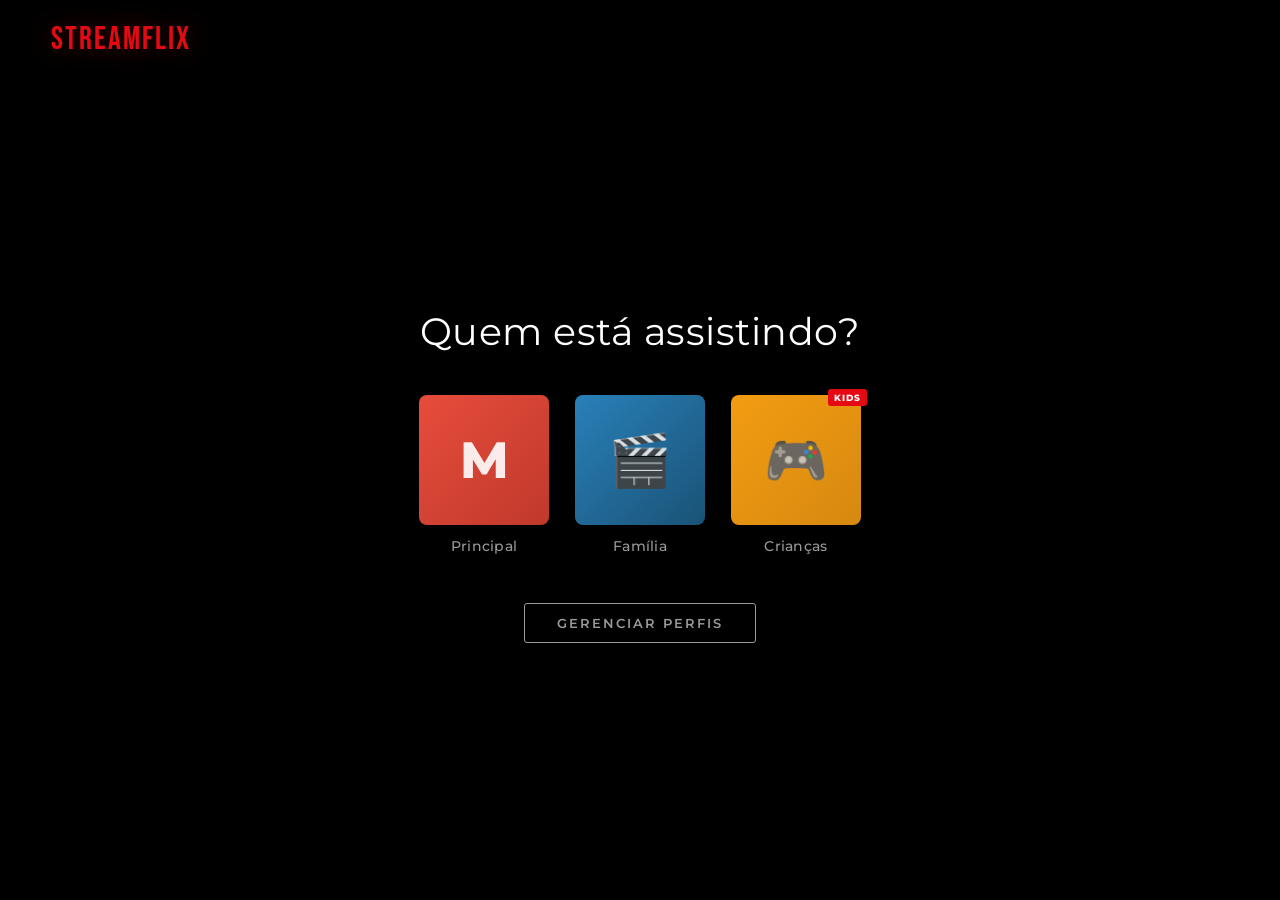
==== commit 04b55093: "Implement full mobile responsiveness, bottom navigation, and layout improvements" ====
--- a/index.html
+++ b/index.html
@@ -13,7 +13,7 @@
   <div class="logo">STREAMFLIX</div>
   <button class="back-btn" id="navBackBtn" onclick="window.location.href='catalogo.html'" style="display:none">
     <svg viewBox="0 0 24 24" fill="none" stroke="currentColor" stroke-width="2"><polyline points="15,18 9,12 15,6"/></svg>
-    Voltar ao catálogo
+    <span class="back-btn-text">Voltar ao catálogo</span>
   </button>
 </nav>
 
@@ -37,7 +37,7 @@
   <div class="edit-layout">
     <div class="edit-avatar-col">
       <div class="edit-avatar-wrap-lg">
-        <div class="avatar" id="editAvatar" style="width:130px;height:130px;border-radius:10px;font-size:3.2rem"><span>M</span></div>
+        <div class="avatar" id="editAvatar"><span>M</span></div>
         <button class="change-avatar-btn" id="togglePickerEdit">Alterar ícone</button>
       </div>
       <div class="avatar-picker" id="pickerEdit">
@@ -82,7 +82,7 @@
   <div class="edit-layout centered">
     <div class="edit-avatar-col">
       <div class="edit-avatar-wrap-lg">
-        <div class="avatar new-avatar" id="newAvatar" style="width:130px;height:130px;border-radius:10px">
+        <div class="avatar new-avatar" id="newAvatar">
           <svg viewBox="0 0 24 24" fill="none" stroke="currentColor" stroke-width="1.5"><path d="M20 21v-2a4 4 0 00-4-4H8a4 4 0 00-4 4v2"/><circle cx="12" cy="7" r="4"/></svg>
         </div>
         <button class="change-avatar-btn" id="togglePickerCreate">Escolher ícone</button>
@@ -212,7 +212,7 @@
     btn.className = 'profile-btn';
     btn.innerHTML = `
       <div class="avatar-wrap">
-        <div class="avatar" style="background:${avatarBg(p)};width:130px;height:130px;border-radius:8px">
+        <div class="avatar" style="background:${avatarBg(p)}">
           <span>${p.icon}</span>
         </div>
         <div class="avatar-ring"></div>
@@ -238,7 +238,7 @@
     btn.className = 'profile-btn editable';
     btn.innerHTML = `
       <div class="avatar-wrap">
-        <div class="avatar" style="background:${avatarBg(p)};width:130px;height:130px;border-radius:8px">
+        <div class="avatar" style="background:${avatarBg(p)}">
           <span>${p.icon}</span>
         </div>
         <div class="avatar-ring"></div>
@@ -257,7 +257,7 @@
     addBtn.className = 'profile-btn add-btn';
     addBtn.innerHTML = `
       <div class="avatar-wrap">
-        <div class="avatar add-avatar" style="width:130px;height:130px;border-radius:8px">
+        <div class="avatar add-avatar">
           <svg viewBox="0 0 24 24" fill="none" stroke="currentColor" stroke-width="2"><line x1="12" y1="5" x2="12" y2="19"/><line x1="5" y1="12" x2="19" y2="12"/></svg>
         </div>
         <div class="avatar-ring"></div>
@@ -332,7 +332,6 @@
   prev.innerHTML = `<svg viewBox="0 0 24 24" fill="none" stroke="currentColor" stroke-width="1.5"><path d="M20 21v-2a4 4 0 00-4-4H8a4 4 0 00-4 4v2"/><circle cx="12" cy="7" r="4"/></svg>`;
   prev.style.background = '';
   prev.className = 'avatar new-avatar';
-  prev.style.width='130px'; prev.style.height='130px'; prev.style.borderRadius='10px';
   document.getElementById('kidsToggleCreate').classList.remove('on');
   document.getElementById('createAvatarOptions').querySelectorAll('.av-opt').forEach(b => b.classList.remove('active'));
   showScreen('screen-create');
--- a/profiles.css
+++ b/profiles.css
@@ -1,494 +1,384 @@
-/* ================================
-   STREAMFLIX — profiles.css
-   ================================ */
-
-:root {
-  --red:      #E50914;
-  --red-dark: #b0060f;
-  --black:    #000000;
-  --dark:     #141414;
-  --card:     #1f1f1f;
-  --border:   #404040;
-  --text:     #ffffff;
-  --muted:    #999999;
-  --font-display: 'Bebas Neue', sans-serif;
-  --font-body:    'Montserrat', sans-serif;
-  --transition: 0.22s ease;
-}
-
-*, *::before, *::after { box-sizing: border-box; margin: 0; padding: 0; }
-html { height: 100%; }
-body {
-  min-height: 100%;
-  background: var(--black);
-  color: var(--text);
-  font-family: var(--font-body);
-  display: flex;
-  flex-direction: column;
-  align-items: stretch;
-}
-
-/* ================================
-   NAVBAR
-   ================================ */
-.navbar {
-  padding: 20px 4%;
-  background: linear-gradient(to bottom, rgba(0,0,0,0.9), transparent);
-  position: fixed;
-  top: 0; left: 0; right: 0;
-  z-index: 50;
-}
-.logo {
-  font-family: var(--font-display);
-  font-size: 2rem;
-  letter-spacing: 2px;
-  color: var(--red);
-  text-shadow: 0 0 30px rgba(229,9,20,0.4);
-}
-
-/* ================================
-   SCREENS
-   ================================ */
-.screen {
-  flex: 1;
-  display: flex;
-  flex-direction: column;
-  align-items: center;
-  justify-content: center;
-  padding: 100px 20px 60px;
-  min-height: 100vh;
-  animation: fadeIn 0.35s ease both;
-}
-.screen.hidden { display: none; }
-.screen.screen-enter { animation: fadeIn 0.3s ease both; }
-
-@keyframes fadeIn {
-  from { opacity: 0; transform: translateY(10px); }
-  to   { opacity: 1; transform: translateY(0); }
-}
-
-/* ================================
-   TITLES
-   ================================ */
-.screen-title {
-  font-size: clamp(1.6rem, 4vw, 2.4rem);
-  font-weight: 400;
-  letter-spacing: 0.5px;
-  color: var(--text);
-  margin-bottom: 40px;
-  text-align: center;
-}
-.screen-sub {
-  font-size: 15px;
-  color: var(--muted);
-  margin-top: -28px;
-  margin-bottom: 36px;
-  text-align: center;
-}
-
-/* ================================
-   PROFILES GRID
-   ================================ */
-.profiles-grid {
-  display: flex;
-  flex-wrap: wrap;
-  gap: 24px;
-  justify-content: center;
-  margin-bottom: 48px;
-}
-
-/* ================================
-   PROFILE BUTTON
-   FIX: position relative adicionado para
-   que kids-badge (position:absolute) se
-   posicione corretamente dentro do botão.
-   ================================ */
-.profile-btn {
-  display: flex;
-  flex-direction: column;
-  align-items: center;
-  gap: 12px;
-  background: none;
-  border: none;
-  cursor: pointer;
-  position: relative; /* ← FIX: era inexistente */
-  padding: 0;
-  font-family: var(--font-body);
-}
-
-/* Avatar wrap (holds avatar + ring) */
-.avatar-wrap {
-  position: relative;
-  width: 130px;
-  height: 130px;
-}
-
-/* The avatar circle */
-.avatar {
-  width: 130px;
-  height: 130px;
-  border-radius: 8px;
-  display: flex;
-  align-items: center;
-  justify-content: center;
-  font-size: 3.2rem;
-  font-weight: 800;
-  color: rgba(255,255,255,0.9);
-  transition: transform var(--transition), filter var(--transition), border-radius var(--transition);
-  border: 3px solid transparent;
-  position: relative;
-  overflow: hidden;
-}
-.avatar.large {
-  width: 130px;
-  height: 130px;
-  border-radius: 10px;
-}
-.avatar span { transition: transform var(--transition); pointer-events: none; }
-.avatar svg { width: 52px; height: 52px; color: rgba(255,255,255,0.7); }
-
-/* Hover ring */
-.avatar-ring {
-  position: absolute;
-  inset: -3px;
-  border-radius: 10px;
-  border: 3px solid transparent;
-  transition: border-color var(--transition);
-  pointer-events: none;
-}
-.profile-btn:hover .avatar-ring,
-.profile-btn.selected .avatar-ring {
-  border-color: var(--text);
-}
-.profile-btn:hover .avatar { transform: scale(1.05); border-radius: 4px; }
-.profile-btn.selected .avatar { filter: brightness(0.5); }
-
-/* Profile name */
-.profile-name {
-  font-size: 14px;
-  font-weight: 500;
-  color: var(--muted);
-  letter-spacing: 0.3px;
-  transition: color var(--transition);
-  text-align: center;
-}
-.profile-btn:hover .profile-name { color: var(--text); }
-
-/* Kids badge */
-.kids-badge {
-  position: absolute;
-  top: -8px;
-  right: -8px;
-  background: var(--red);
-  color: #fff;
-  font-size: 9px;
-  font-weight: 800;
-  letter-spacing: 1px;
-  padding: 3px 7px;
-  border-radius: 3px;
-}
-
-/* Add avatar */
-.add-avatar {
-  background: transparent;
-  border: 3px solid var(--border);
-}
-.add-avatar svg { width: 42px; height: 42px; color: var(--border); }
-.add-btn:hover .add-avatar {
-  background: rgba(255,255,255,0.05);
-  border-color: #aaa;
-}
-.add-btn:hover .add-avatar svg { color: #ccc; }
-
-/* Edit overlay */
-.editable .avatar-wrap { cursor: pointer; }
-.edit-overlay {
-  position: absolute;
-  inset: 0;
-  background: rgba(0,0,0,0.65);
-  border-radius: 8px;
-  display: flex;
-  align-items: center;
-  justify-content: center;
-  opacity: 0;
-  transition: opacity var(--transition);
-}
-.edit-overlay svg { width: 34px; height: 34px; color: #fff; }
-.editable:hover .edit-overlay { opacity: 1; }
-.editable:hover .avatar { transform: none; border-radius: 8px; }
-
-/* ================================
-   MANAGE BUTTON
-   ================================ */
-.btn-manage {
-  background: none;
-  border: 1px solid var(--muted);
-  color: var(--muted);
-  font-family: var(--font-body);
-  font-size: 14px;
-  font-weight: 600;
-  padding: 11px 36px;
-  letter-spacing: 2px;
-  text-transform: uppercase;
-  cursor: pointer;
-  border-radius: 3px;
-  transition: all var(--transition);
-}
-.btn-manage:hover {
-  border-color: var(--text);
-  color: var(--text);
-  background: rgba(255,255,255,0.05);
-}
-
-/* ================================
-   EDIT LAYOUT
-   ================================ */
-.edit-layout {
-  display: flex;
-  gap: 48px;
-  align-items: flex-start;
-  max-width: 780px;
-  width: 100%;
-  padding: 0 4%;
-}
-.edit-layout.centered { align-items: center; }
-
-.edit-avatar-col {
-  display: flex;
-  flex-direction: column;
-  align-items: center;
-  gap: 20px;
-  flex-shrink: 0;
-}
-.edit-avatar-wrap {
-  display: flex;
-  flex-direction: column;
-  align-items: center;
-  gap: 10px;
-}
-.edit-avatar-wrap .avatar {
-  width: 130px; height: 130px;
-  border-radius: 10px;
-  font-size: 3.2rem;
-}
-.new-avatar {
-  background: #2a2a2a !important;
-  border: 3px dashed #555;
-}
-.change-avatar-btn {
-  background: none;
-  border: 1px solid var(--border);
-  color: var(--muted);
-  font-family: var(--font-body);
-  font-size: 12px;
-  padding: 6px 16px;
-  cursor: pointer;
-  border-radius: 3px;
-  transition: all var(--transition);
-  letter-spacing: 0.5px;
-}
-.change-avatar-btn:hover { border-color: #aaa; color: #fff; }
-
-/* Avatar picker */
-.avatar-picker {
-  width: 100%;
-}
-.picker-label {
-  font-size: 12px;
-  color: var(--muted);
-  margin-bottom: 10px;
-  letter-spacing: 0.5px;
-  text-align: center;
-}
-.avatar-options {
-  display: grid;
-  grid-template-columns: repeat(3, 1fr);
-  gap: 8px;
-  max-width: 200px;
-}
-.av-opt {
-  width: 56px; height: 56px;
-  border-radius: 6px;
-  border: 3px solid transparent;
-  cursor: pointer;
-  display: flex;
-  align-items: center;
-  justify-content: center;
-  font-size: 1.5rem;
-  transition: transform var(--transition), border-color var(--transition);
-}
-.av-opt:hover { transform: scale(1.1); }
-.av-opt.active { border-color: var(--text); transform: scale(1.08); }
-
-/* ================================
-   EDIT FORM
-   ================================ */
-.edit-form-col {
-  flex: 1;
-  display: flex;
-  flex-direction: column;
-  gap: 20px;
-  min-width: 260px;
-}
-.form-group {
-  display: flex;
-  flex-direction: column;
-  gap: 7px;
-}
-.form-group label {
-  font-size: 13px;
-  font-weight: 600;
-  color: var(--muted);
-  letter-spacing: 0.3px;
-}
-.form-input {
-  background: #333;
-  border: 1px solid var(--border);
-  color: var(--text);
-  font-family: var(--font-body);
-  font-size: 15px;
-  padding: 11px 14px;
-  border-radius: 3px;
-  outline: none;
-  transition: border-color var(--transition);
-  width: 100%;
-}
-.form-input:focus { border-color: #aaa; }
-.form-select { cursor: pointer; }
-.form-select option { background: #1f1f1f; }
-.form-hint {
-  font-size: 12px;
-  color: #666;
-  margin-top: 2px;
-}
-
-/* Toggle */
-.toggle-group {
-  flex-direction: row;
-  align-items: center;
-  justify-content: space-between;
-  background: #1f1f1f;
-  border: 1px solid var(--border);
-  border-radius: 4px;
-  padding: 14px 16px;
-}
-.toggle {
-  width: 48px; height: 26px;
-  border-radius: 13px;
-  background: #555;
-  border: none;
-  cursor: pointer;
-  position: relative;
-  flex-shrink: 0;
-  transition: background 0.3s;
-}
-.toggle.on { background: var(--red); }
-.toggle-knob {
-  position: absolute;
-  top: 3px; left: 3px;
-  width: 20px; height: 20px;
-  background: #fff;
-  border-radius: 50%;
-  transition: left 0.25s ease;
-  box-shadow: 0 1px 4px rgba(0,0,0,0.4);
-}
-.toggle.on .toggle-knob { left: 25px; }
-
-/* Form actions */
-.form-actions {
-  display: flex;
-  flex-wrap: wrap;
-  gap: 10px;
-  padding-top: 8px;
-}
-.btn-save {
-  background: var(--text);
-  color: var(--black);
-  border: none;
-  font-family: var(--font-body);
-  font-size: 14px;
-  font-weight: 700;
-  padding: 12px 28px;
-  border-radius: 3px;
-  cursor: pointer;
-  letter-spacing: 0.5px;
-  transition: all var(--transition);
-}
-.btn-save:hover { background: #ddd; }
-.btn-cancel {
-  background: none;
-  border: 1px solid var(--border);
-  color: var(--muted);
-  font-family: var(--font-body);
-  font-size: 14px;
-  font-weight: 600;
-  padding: 12px 24px;
-  border-radius: 3px;
-  cursor: pointer;
-  transition: all var(--transition);
-}
-.btn-cancel:hover { border-color: #aaa; color: var(--text); }
-.btn-delete {
-  background: none;
-  border: 1px solid #c0392b;
-  color: #e74c3c;
-  font-family: var(--font-body);
-  font-size: 13px;
-  font-weight: 600;
-  padding: 12px 20px;
-  border-radius: 3px;
-  cursor: pointer;
-  transition: all var(--transition);
-  margin-left: auto;
-}
-.btn-delete:hover { background: rgba(231,76,60,0.1); }
-
-/* ================================
-   TOAST
-   ================================ */
-.toast {
-  position: fixed;
-  bottom: 32px;
-  left: 50%;
-  transform: translateX(-50%) translateY(20px);
-  background: #222;
-  border: 1px solid #444;
-  color: #fff;
-  font-size: 14px;
-  font-weight: 500;
-  padding: 14px 28px;
-  border-radius: 6px;
-  box-shadow: 0 8px 30px rgba(0,0,0,0.6);
-  opacity: 0;
-  pointer-events: none;
-  transition: opacity 0.3s ease, transform 0.3s ease;
-  z-index: 100;
-  white-space: nowrap;
-}
-.toast.show {
-  opacity: 1;
-  transform: translateX(-50%) translateY(0);
-}
-
-/* ================================
-   RESPONSIVE
-   ================================ */
-@media (max-width: 680px) {
-  .edit-layout {
-    flex-direction: column;
-    align-items: center;
-    gap: 30px;
-  }
-  .edit-form-col { width: 100%; max-width: 400px; }
-  .avatar-wrap, .avatar { width: 100px; height: 100px; }
-  .profiles-grid { gap: 14px; }
-  .screen-title { font-size: 1.4rem; }
-  .form-actions { justify-content: center; }
-  .btn-delete { margin-left: 0; }
-}
-
-@media (max-width: 420px) {
-  .avatar-wrap, .avatar { width: 80px; height: 80px; }
-  .avatar { font-size: 2.2rem; }
-  .profile-name { font-size: 12px; }
-}+@charset "UTF-8";
+/* ================================
+   STREAMFLIX — profiles.css
+   ================================ */
+
+:root {
+  --red:      #E50914;
+  --red-dark: #b0060f;
+  --black:    #000000;
+  --dark:     #141414;
+  --card:     #1f1f1f;
+  --border:   #404040;
+  --text:     #ffffff;
+  --muted:    #999999;
+  --font-display: 'Bebas Neue', sans-serif;
+  --font-body:    'Montserrat', sans-serif;
+  --transition: 0.22s ease;
+  --avatar-size: 130px;
+  --avatar-font-size: 3.2rem;
+  --avatar-lg-size: 130px;
+}
+
+*, *::before, *::after { box-sizing: border-box; margin: 0; padding: 0; }
+html { height: 100%; }
+body {
+  min-height: 100%;
+  background: var(--black);
+  color: var(--text);
+  font-family: var(--font-body);
+  display: flex;
+  flex-direction: column;
+  align-items: stretch;
+  overflow-x: hidden;
+}
+
+/* ================================
+   NAVBAR
+   ================================ */
+.navbar {
+  padding: 20px 4%;
+  background: linear-gradient(to bottom, rgba(0,0,0,0.92), transparent);
+  position: fixed;
+  top: 0; left: 0; right: 0;
+  z-index: 50;
+  display: flex; align-items: center; justify-content: space-between;
+  gap: 12px;
+}
+.logo {
+  font-family: var(--font-display);
+  font-size: 2rem;
+  letter-spacing: 2px;
+  color: var(--red);
+  text-shadow: 0 0 30px rgba(229,9,20,0.4);
+  flex-shrink: 0;
+}
+.back-btn {
+  background: none; border: 1px solid #555; color: var(--muted);
+  font-family: var(--font-body); font-size: 13px; font-weight: 600;
+  padding: 8px 18px; border-radius: 3px; cursor: pointer; letter-spacing: 0.5px;
+  display: flex; align-items: center; gap: 6px; transition: all 0.2s;
+  flex-shrink: 0;
+}
+.back-btn:hover { border-color: #fff; color: #fff; }
+.back-btn svg { width: 14px; height: 14px; flex-shrink: 0; }
+
+/* ================================
+   SCREENS
+   ================================ */
+.screen {
+  flex: 1; display: flex; flex-direction: column;
+  align-items: center; justify-content: center;
+  padding: 110px 20px 60px; min-height: 100vh;
+  animation: fadeIn 0.3s ease both;
+  width: 100%;
+}
+.screen.hidden { display: none; }
+@keyframes fadeIn { from { opacity:0; transform:translateY(10px); } to { opacity:1; transform:translateY(0); } }
+
+.screen-title {
+  font-size: clamp(1.5rem, 4vw, 2.4rem);
+  font-weight: 400;
+  letter-spacing: 0.5px;
+  color: var(--text);
+  margin-bottom: 40px;
+  text-align: center;
+  padding: 0 10px;
+}
+.screen-sub {
+  font-size: 14px;
+  color: var(--muted);
+  margin-top: -24px;
+  margin-bottom: 32px;
+  text-align: center;
+  max-width: 480px;
+  padding: 0 16px;
+  line-height: 1.5;
+}
+
+/* ================================
+   PROFILES GRID
+   ================================ */
+.profiles-grid {
+  display: flex;
+  flex-wrap: wrap;
+  gap: 26px;
+  justify-content: center;
+  margin-bottom: 48px;
+  max-width: 900px;
+  width: 100%;
+  padding: 0 10px;
+}
+
+.profile-btn {
+  display: flex; flex-direction: column; align-items: center; gap: 12px;
+  background: none; border: none; cursor: pointer; position: relative;
+  padding: 0; font-family: var(--font-body);
+}
+.avatar-wrap {
+  position: relative;
+  width: var(--avatar-size);
+  height: var(--avatar-size);
+  flex-shrink: 0;
+}
+.avatar {
+  width: 100%;
+  height: 100%;
+  border-radius: 8px;
+  display: flex; align-items: center; justify-content: center;
+  font-size: var(--avatar-font-size);
+  font-weight: 800; color: rgba(255,255,255,0.9);
+  transition: transform var(--transition), filter var(--transition);
+  position: relative; overflow: hidden; user-select: none;
+}
+.avatar span { transition: transform var(--transition); pointer-events: none; }
+.avatar svg { width: 45%; height: 45%; color: rgba(255,255,255,0.7); }
+
+.avatar-ring {
+  position: absolute; inset: -3px; border-radius: 10px;
+  border: 3px solid transparent; transition: border-color var(--transition);
+  pointer-events: none;
+}
+.profile-btn:hover .avatar-ring { border-color: var(--text); }
+.profile-btn:hover .avatar { transform: scale(1.05); border-radius: 4px; }
+
+.profile-name {
+  font-size: 14px; font-weight: 500; color: var(--muted);
+  letter-spacing: 0.3px; transition: color var(--transition);
+  text-align: center; max-width: calc(var(--avatar-size) + 20px);
+  overflow: hidden; text-overflow: ellipsis; white-space: nowrap;
+}
+.profile-btn:hover .profile-name { color: var(--text); }
+
+.kids-badge {
+  position: absolute; top: -6px; right: -6px;
+  background: var(--red); color: #fff;
+  font-size: 9px; font-weight: 800; letter-spacing: 1px;
+  padding: 3px 6px; border-radius: 3px; z-index: 2;
+}
+
+.add-avatar { background: transparent !important; border: 3px solid var(--border) !important; }
+.add-avatar svg { width: 40%; height: 40%; color: var(--border); transition: color var(--transition); }
+.add-btn:hover .add-avatar { background: rgba(255,255,255,0.05) !important; border-color: #aaa !important; }
+.add-btn:hover .add-avatar svg { color: #ccc; }
+
+.editable .avatar-wrap { cursor: pointer; }
+.edit-overlay {
+  position: absolute; inset: 0; background: rgba(0,0,0,0.65);
+  border-radius: 8px; display: flex; align-items: center; justify-content: center;
+  opacity: 0; transition: opacity var(--transition);
+}
+.edit-overlay svg { width: 34px; height: 34px; color: #fff; }
+.editable:hover .edit-overlay { opacity: 1; }
+.editable:hover .avatar { transform: none; border-radius: 8px; }
+
+.btn-manage {
+  background: none; border: 1px solid var(--muted); color: var(--muted);
+  font-family: var(--font-body); font-size: 13px; font-weight: 600;
+  padding: 11px 32px; letter-spacing: 2px; text-transform: uppercase;
+  cursor: pointer; border-radius: 3px; transition: all var(--transition);
+}
+.btn-manage:hover { border-color: var(--text); color: var(--text); background: rgba(255,255,255,0.05); }
+
+/* ================================
+   EDIT & CREATE LAYOUT
+   ================================ */
+.edit-layout {
+  display: flex; gap: 48px; align-items: flex-start;
+  max-width: 780px; width: 100%; padding: 0 4%;
+}
+.edit-layout.centered { align-items: center; }
+
+.edit-avatar-col {
+  display: flex; flex-direction: column; align-items: center;
+  gap: 16px; flex-shrink: 0;
+}
+.edit-avatar-wrap-lg {
+  display: flex; flex-direction: column; align-items: center; gap: 10px;
+}
+.edit-avatar-wrap-lg .avatar {
+  width: var(--avatar-lg-size);
+  height: var(--avatar-lg-size);
+  border-radius: 10px;
+  font-size: calc(var(--avatar-lg-size) * 0.42);
+}
+.new-avatar { background: #2a2a2a !important; border: 3px dashed #555 !important; }
+
+.change-avatar-btn {
+  background: none; border: 1px solid var(--border); color: var(--muted);
+  font-family: var(--font-body); font-size: 12px; padding: 6px 16px;
+  cursor: pointer; border-radius: 3px; transition: all var(--transition);
+  letter-spacing: 0.5px;
+}
+.change-avatar-btn:hover { border-color: #aaa; color: #fff; }
+
+.avatar-picker { width: 100%; }
+.picker-label {
+  font-size: 12px; color: var(--muted); margin-bottom: 10px;
+  letter-spacing: 0.5px; text-align: center;
+}
+.avatar-options {
+  display: grid; grid-template-columns: repeat(3, 1fr);
+  gap: 8px; max-width: 200px; margin: 0 auto;
+}
+.av-opt {
+  width: 54px; height: 54px; border-radius: 6px; border: 3px solid transparent;
+  cursor: pointer; display: flex; align-items: center; justify-content: center;
+  font-size: 1.4rem; transition: transform var(--transition), border-color var(--transition);
+}
+.av-opt:hover { transform: scale(1.1); }
+.av-opt.active { border-color: var(--text); transform: scale(1.08); }
+
+/* ================================
+   FORM & TOGGLE
+   ================================ */
+.edit-form-col {
+  flex: 1; display: flex; flex-direction: column; gap: 18px;
+  min-width: 260px; width: 100%;
+}
+.form-group { display: flex; flex-direction: column; gap: 7px; }
+.form-group label { font-size: 13px; font-weight: 600; color: var(--muted); letter-spacing: 0.3px; }
+.form-input {
+  background: #333; border: 1px solid var(--border); color: var(--text);
+  font-family: var(--font-body); font-size: 15px; padding: 11px 14px;
+  border-radius: 3px; outline: none; transition: border-color var(--transition);
+  width: 100%;
+}
+.form-input:focus { border-color: #aaa; }
+.form-select { cursor: pointer; }
+.form-select option { background: #1f1f1f; }
+.form-hint { font-size: 12px; color: #777; margin-top: 2px; }
+
+.toggle-group {
+  flex-direction: row; align-items: center; justify-content: space-between;
+  background: #1f1f1f; border: 1px solid var(--border); border-radius: 4px;
+  padding: 12px 16px; gap: 12px;
+}
+.toggle {
+  width: 48px; height: 26px; border-radius: 13px; background: #555;
+  border: none; cursor: pointer; position: relative; flex-shrink: 0;
+  transition: background 0.3s;
+}
+.toggle.on { background: var(--red); }
+.toggle-knob {
+  position: absolute; top: 3px; left: 3px; width: 20px; height: 20px;
+  background: #fff; border-radius: 50%; transition: left 0.25s ease;
+  box-shadow: 0 1px 4px rgba(0,0,0,0.4);
+}
+.toggle.on .toggle-knob { left: 25px; }
+
+.form-actions { display: flex; flex-wrap: wrap; gap: 10px; padding-top: 8px; }
+.btn-save {
+  background: var(--text); color: var(--black); border: none;
+  font-family: var(--font-body); font-size: 14px; font-weight: 700;
+  padding: 12px 28px; border-radius: 3px; cursor: pointer;
+  letter-spacing: 0.5px; transition: all var(--transition);
+}
+.btn-save:hover { background: #ddd; }
+.btn-cancel {
+  background: none; border: 1px solid var(--border); color: var(--muted);
+  font-family: var(--font-body); font-size: 14px; font-weight: 600;
+  padding: 12px 24px; border-radius: 3px; cursor: pointer; transition: all var(--transition);
+}
+.btn-cancel:hover { border-color: #aaa; color: var(--text); }
+.btn-delete {
+  background: none; border: 1px solid #c0392b; color: #e74c3c;
+  font-family: var(--font-body); font-size: 13px; font-weight: 600;
+  padding: 12px 20px; border-radius: 3px; cursor: pointer;
+  transition: all var(--transition); margin-left: auto;
+}
+.btn-delete:hover { background: rgba(231,76,60,0.1); }
+
+/* ================================
+   TOAST
+   ================================ */
+.toast {
+  position: fixed; bottom: 32px; left: 50%;
+  transform: translateX(-50%) translateY(20px);
+  background: #222; border: 1px solid #444; color: #fff;
+  font-size: 14px; font-weight: 500; padding: 14px 24px;
+  border-radius: 6px; box-shadow: 0 8px 30px rgba(0,0,0,0.6);
+  opacity: 0; pointer-events: none; transition: opacity 0.3s ease, transform 0.3s ease;
+  z-index: 100; max-width: 90vw; text-align: center;
+}
+.toast.show { opacity: 1; transform: translateX(-50%) translateY(0); }
+
+/* ================================
+   RESPONSIVIDADE (MEDIA QUERIES)
+   ================================ */
+@media (max-width: 768px) {
+  :root {
+    --avatar-size: 110px;
+    --avatar-font-size: 2.7rem;
+    --avatar-lg-size: 110px;
+  }
+  .screen { padding: 90px 16px 40px; }
+  .screen-title { margin-bottom: 28px; }
+  .profiles-grid { gap: 20px; margin-bottom: 36px; }
+  .edit-layout { gap: 32px; }
+}
+
+@media (max-width: 600px) {
+  :root {
+    --avatar-size: 96px;
+    --avatar-font-size: 2.3rem;
+    --avatar-lg-size: 100px;
+  }
+  .edit-layout {
+    flex-direction: column;
+    align-items: center;
+    gap: 24px;
+    padding: 0 10px;
+  }
+  .edit-form-col {
+    width: 100%;
+    max-width: 440px;
+    min-width: 0;
+  }
+  .avatar-options {
+    grid-template-columns: repeat(5, 1fr);
+    max-width: 270px;
+    gap: 6px;
+  }
+  .av-opt { width: 46px; height: 46px; font-size: 1.25rem; }
+  .profiles-grid { gap: 16px; margin-bottom: 32px; }
+  .form-actions {
+    flex-direction: column;
+    width: 100%;
+    gap: 10px;
+  }
+  .btn-save, .btn-cancel, .btn-delete {
+    width: 100%;
+    text-align: center;
+    justify-content: center;
+    margin: 0;
+  }
+}
+
+@media (max-width: 420px) {
+  :root {
+    --avatar-size: 82px;
+    --avatar-font-size: 2rem;
+    --avatar-lg-size: 88px;
+  }
+  .navbar { padding: 14px 4%; }
+  .logo { font-size: 1.6rem; letter-spacing: 1.5px; }
+  .back-btn { padding: 6px 12px; font-size: 11px; }
+  .profiles-grid { gap: 12px; }
+  .profile-name { font-size: 12px; }
+  .btn-manage { padding: 9px 24px; font-size: 11px; letter-spacing: 1.5px; }
+  .avatar-options {
+    max-width: 250px;
+  }
+  .av-opt { width: 42px; height: 42px; font-size: 1.15rem; }
+}
+
+@media (max-width: 340px) {
+  :root {
+    --avatar-size: 74px;
+    --avatar-font-size: 1.7rem;
+    --avatar-lg-size: 78px;
+  }
+  .screen-title { font-size: 1.35rem; }
+  .back-btn-text { display: none; }
+}
